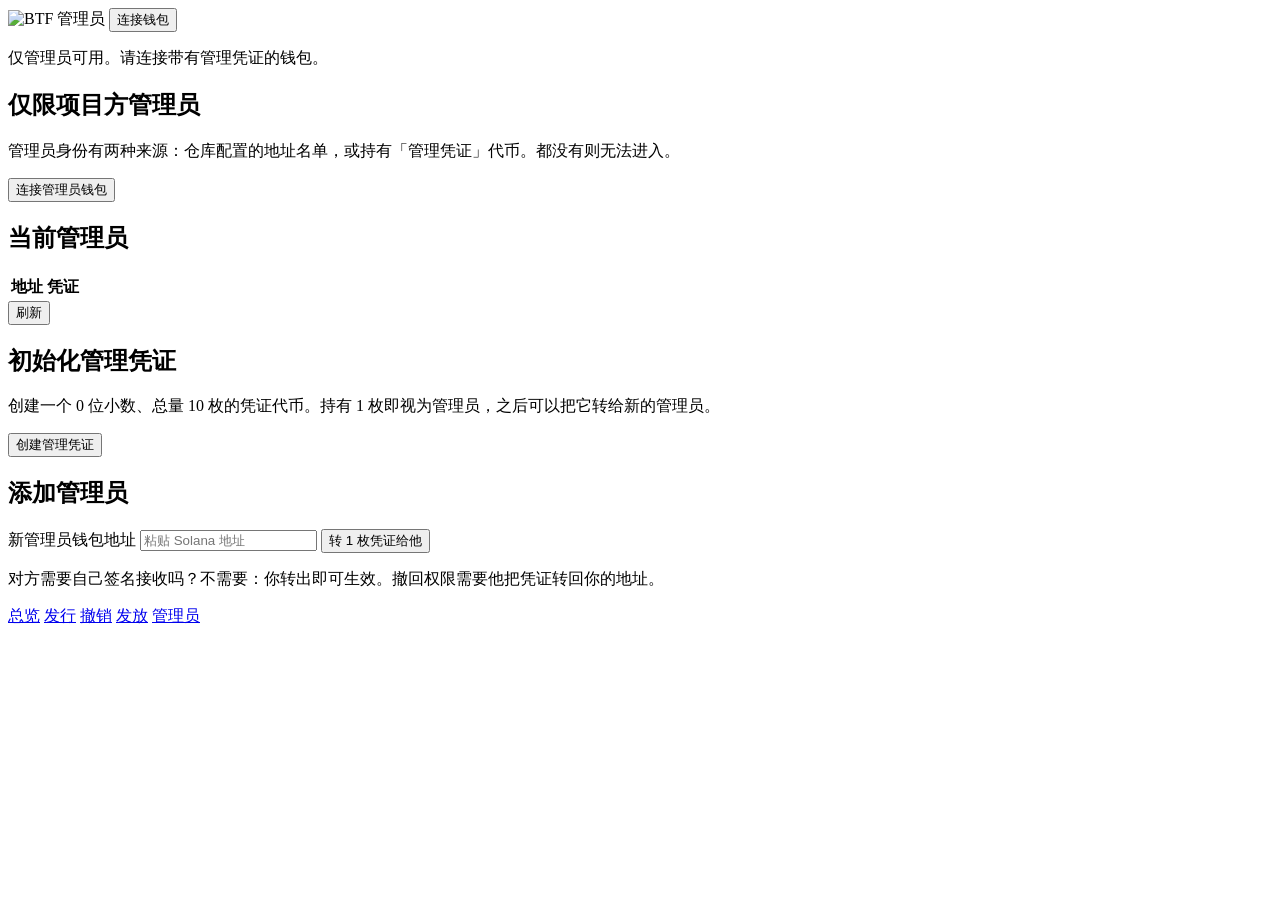
==== admins.html @ a420e246 "deploy admins.html" ====
<!doctype html>
<html lang="zh-CN">
  <head>
    <script>window.__AURA_CONFIG__={"network":"mainnet-beta","rpc":"https://solana-rpc.publicnode.com","token":{"name":"BUY THE FUTURE","symbol":"BTF","decimals":9,"supply":"1000000000","mint":"bWkp8s7e1AuYffULoa5arqzxgoymxK2SnhP79JPMUe8","projectWallet":"FW7zSDTrpYJhGuoy8nkABR77Kwzu2z8ovLdmR5WFthgs","description":"BTF — BUY THE FUTURE.\n\nBUY THE FUTURE. BUILD THE NEXT WORLD.\n\nBTF is more than a token. It represents a vision of a new digital future.\n\nWe believe the future is not something we wait for — it is something we build together.\n\nStarting with a community-driven digital asset, BTF aims to grow into a broader ecosystem through technology, innovation, and global participation.\n\nOur ambition is to build beyond a token: toward a connected digital economy, an independent network, and ultimately a new generation of blockchain infrastructure.\n\nOne Vision. One Community. One Future.\n\nBTF — BUY THE FUTURE.","logo":"assets/logo.png","logoUrl":"https://ot70-7.github.io/Btf/assets/logo.png","website":"https://ot70-7.github.io/Btf/","x":"","telegram":"https://t.me/buythefuture"},"staking":{"_comment":"programId is a placeholder. Replace it with the ID printed by `anchor keys sync` before any deploy.","programId":"2wfUZNSyWqsu7ZkyUeqSJWyZP62ohHWoN7tAHDA3Z6SN","minStake":"1","tiers":[{"key":"flex","label":"灵活质押","aprBps":300,"lockSecs":0,"capSecs":31536000},{"key":"d30","label":"30 天","aprBps":500,"lockSecs":2592000,"capSecs":2592000},{"key":"d90","label":"90 天","aprBps":800,"lockSecs":7776000,"capSecs":7776000},{"key":"d180","label":"180 天","aprBps":1200,"lockSecs":15552000,"capSecs":15552000},{"key":"d360","label":"360 天","aprBps":1500,"lockSecs":31104000,"capSecs":31104000}]},"distribution":[{"label":"初始流动性","pct":10,"wallet":""},{"label":"社区及生态","pct":10,"wallet":""},{"label":"质押奖励储备","pct":10,"wallet":""},{"label":"项目发展储备/长期质押","pct":50,"wallet":""},{"label":"社区激励","pct":20,"wallet":""}],"admin":"FW7zSDTrpYJhGuoy8nkABR77Kwzu2z8ovLdmR5WFthgs","admins":["FW7zSDTrpYJhGuoy8nkABR77Kwzu2z8ovLdmR5WFthgs"],"adminPassMint":"","adminSiteUrl":"https://ot70-7.github.io/Btf-admin/"};window.__AURA_BUILD__="ag2wua";</script>
    <meta charset="utf-8" />
    <meta name="viewport" content="width=device-width, initial-scale=1, viewport-fit=cover" />
    <meta name="theme-color" content="#0b0d12" />
    <title>BTF 管理员</title>
    <link rel="icon" type="image/png" href="./assets/favicon.png" />
    <link rel="stylesheet" href="./styles.css" />
  </head>
  <body>
    <header class="app">
      <span class="brand"><img src="./assets/logo.png" alt="BTF" width="22" height="22" /> 管理员</span>
      <span class="spacer"></span>
      <button class="btn btn--small" id="connect" type="button">连接钱包</button>
    </header>

    <main>
      <p class="status" id="status">仅管理员可用。请连接带有管理凭证的钱包。</p>

      <section class="card" id="gate">
        <h2>仅限项目方管理员</h2>
        <p class="small muted">
          管理员身份有两种来源：仓库配置的地址名单，或持有「管理凭证」代币。都没有则无法进入。
        </p>
        <button class="btn" id="gate-connect" type="button">连接管理员钱包</button>
        <p class="status" id="gate-status"></p>
      </section>

      <div id="admin-area" class="hide">
        <section class="card stack">
          <h2>当前管理员</h2>
          <dl class="kv" id="admin-summary"></dl>
          <div class="table-wrap">
            <table>
              <thead><tr><th>地址</th><th>凭证</th></tr></thead>
              <tbody id="admin-rows"></tbody>
            </table>
          </div>
          <button class="btn btn--ghost btn--small" id="refresh" type="button">刷新</button>
        </section>

        <section class="card stack hide" id="init-card">
          <h2>初始化管理凭证</h2>
          <p class="small muted">
            创建一个 0 位小数、总量 10 枚的凭证代币。持有 1 枚即视为管理员，之后可以把它转给新的管理员。
          </p>
          <button class="btn" id="init-pass" type="button">创建管理凭证</button>
        </section>

        <section class="card stack" id="add-card">
          <h2>添加管理员</h2>
          <label class="field">
            新管理员钱包地址
            <input id="new-admin" placeholder="粘贴 Solana 地址" />
          </label>
          <button class="btn" id="add-admin" type="button">转 1 枚凭证给他</button>
          <p class="small muted">
            对方需要自己签名接收吗？不需要：你转出即可生效。撤回权限需要他把凭证转回你的地址。
          </p>
        </section>
      </div>
    </main>

    <div id="toasts"></div>

    <nav class="bottom">
      <a href="./admin.html">总览</a>
      <a href="./issuance.html">发行</a>
      <a href="./revoke.html">撤销</a>
      <a href="./airdrop.html">发放</a>
      <a href="./admins.html" class="is-active">管理员</a>
    </nav>

    <script type="module" src="./admins.js?v=ag2wua"></script>
  </body>
</html>
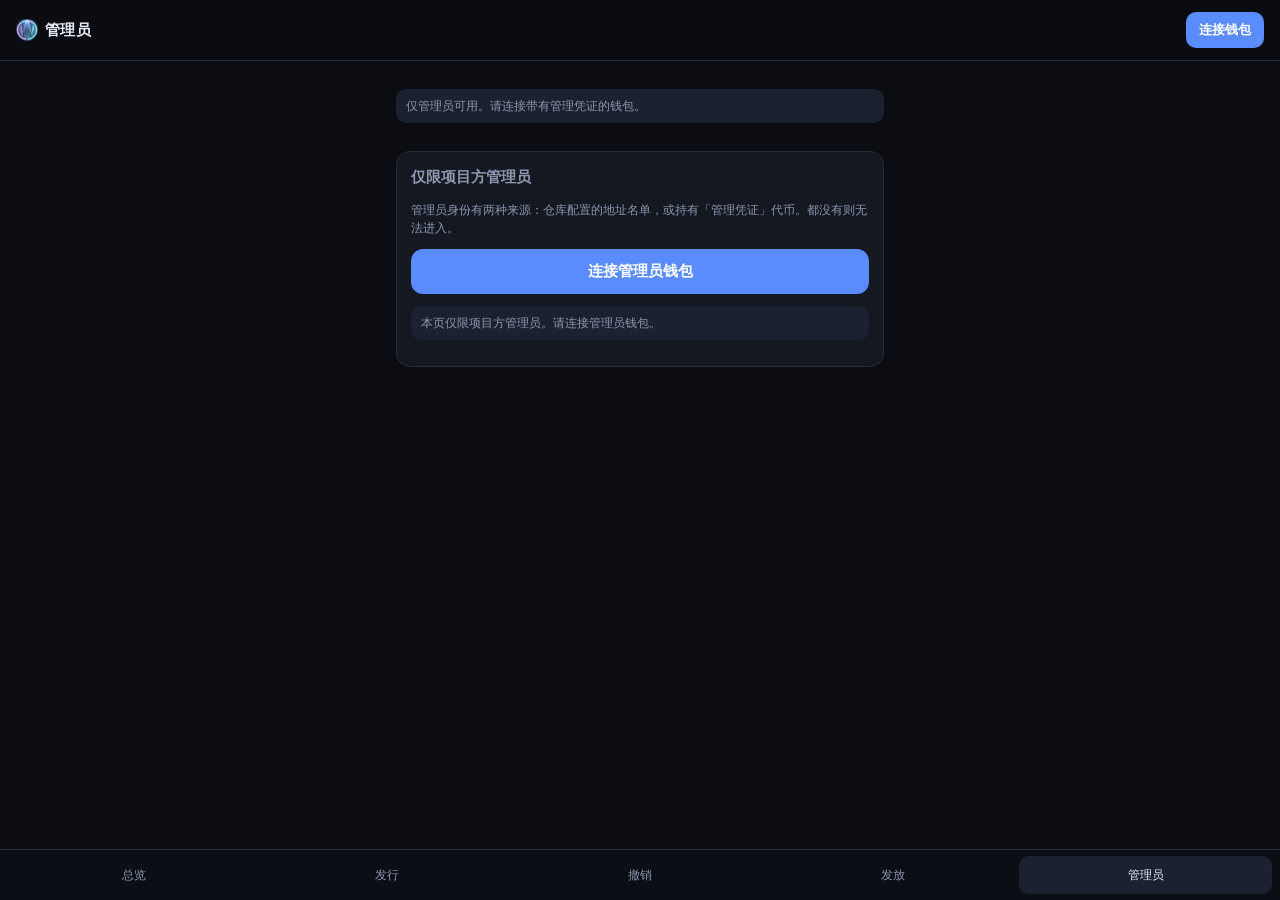
==== commit 48b4590d: "deploy admins.html" ====
--- a/admins.html
+++ b/admins.html
@@ -1,7 +1,7 @@
 <!doctype html>
 <html lang="zh-CN">
   <head>
-    <script>window.__AURA_CONFIG__={"network":"mainnet-beta","rpc":"https://solana-rpc.publicnode.com","token":{"name":"BUY THE FUTURE","symbol":"BTF","decimals":9,"supply":"1000000000","mint":"bWkp8s7e1AuYffULoa5arqzxgoymxK2SnhP79JPMUe8","projectWallet":"FW7zSDTrpYJhGuoy8nkABR77Kwzu2z8ovLdmR5WFthgs","description":"BTF — BUY THE FUTURE.\n\nBUY THE FUTURE. BUILD THE NEXT WORLD.\n\nBTF is more than a token. It represents a vision of a new digital future.\n\nWe believe the future is not something we wait for — it is something we build together.\n\nStarting with a community-driven digital asset, BTF aims to grow into a broader ecosystem through technology, innovation, and global participation.\n\nOur ambition is to build beyond a token: toward a connected digital economy, an independent network, and ultimately a new generation of blockchain infrastructure.\n\nOne Vision. One Community. One Future.\n\nBTF — BUY THE FUTURE.","logo":"assets/logo.png","logoUrl":"https://ot70-7.github.io/Btf/assets/logo.png","website":"https://ot70-7.github.io/Btf/","x":"","telegram":"https://t.me/buythefuture"},"staking":{"_comment":"programId is a placeholder. Replace it with the ID printed by `anchor keys sync` before any deploy.","programId":"2wfUZNSyWqsu7ZkyUeqSJWyZP62ohHWoN7tAHDA3Z6SN","minStake":"1","tiers":[{"key":"flex","label":"灵活质押","aprBps":300,"lockSecs":0,"capSecs":31536000},{"key":"d30","label":"30 天","aprBps":500,"lockSecs":2592000,"capSecs":2592000},{"key":"d90","label":"90 天","aprBps":800,"lockSecs":7776000,"capSecs":7776000},{"key":"d180","label":"180 天","aprBps":1200,"lockSecs":15552000,"capSecs":15552000},{"key":"d360","label":"360 天","aprBps":1500,"lockSecs":31104000,"capSecs":31104000}]},"distribution":[{"label":"初始流动性","pct":10,"wallet":""},{"label":"社区及生态","pct":10,"wallet":""},{"label":"质押奖励储备","pct":10,"wallet":""},{"label":"项目发展储备/长期质押","pct":50,"wallet":""},{"label":"社区激励","pct":20,"wallet":""}],"admin":"FW7zSDTrpYJhGuoy8nkABR77Kwzu2z8ovLdmR5WFthgs","admins":["FW7zSDTrpYJhGuoy8nkABR77Kwzu2z8ovLdmR5WFthgs"],"adminPassMint":"","adminSiteUrl":"https://ot70-7.github.io/Btf-admin/"};window.__AURA_BUILD__="ag2wua";</script>
+    <script>window.__AURA_CONFIG__={"network":"mainnet-beta","rpc":"https://solana-rpc.publicnode.com","token":{"name":"BUY THE FUTURE","symbol":"BTF","decimals":9,"supply":"1000000000","mint":"bWkp8s7e1AuYffULoa5arqzxgoymxK2SnhP79JPMUe8","projectWallet":"FW7zSDTrpYJhGuoy8nkABR77Kwzu2z8ovLdmR5WFthgs","description":"BTF — BUY THE FUTURE.\n\nBUY THE FUTURE. BUILD THE NEXT WORLD.\n\nBTF is more than a token. It represents a vision of a new digital future.\n\nWe believe the future is not something we wait for — it is something we build together.\n\nStarting with a community-driven digital asset, BTF aims to grow into a broader ecosystem through technology, innovation, and global participation.\n\nOur ambition is to build beyond a token: toward a connected digital economy, an independent network, and ultimately a new generation of blockchain infrastructure.\n\nOne Vision. One Community. One Future.\n\nBTF — BUY THE FUTURE.","logo":"assets/logo.png","logoUrl":"https://ot70-7.github.io/Btf/assets/logo.png","website":"https://ot70-7.github.io/Btf/","x":"","telegram":"https://t.me/buythefuture"},"staking":{"_comment":"programId is a placeholder. Replace it with the ID printed by `anchor keys sync` before any deploy.","programId":"2wfUZNSyWqsu7ZkyUeqSJWyZP62ohHWoN7tAHDA3Z6SN","minStake":"1","tiers":[{"key":"flex","label":"灵活质押","aprBps":300,"lockSecs":0,"capSecs":31536000},{"key":"d30","label":"30 天","aprBps":500,"lockSecs":2592000,"capSecs":2592000},{"key":"d90","label":"90 天","aprBps":800,"lockSecs":7776000,"capSecs":7776000},{"key":"d180","label":"180 天","aprBps":1200,"lockSecs":15552000,"capSecs":15552000},{"key":"d360","label":"360 天","aprBps":1500,"lockSecs":31104000,"capSecs":31104000}]},"distribution":[{"label":"初始流动性","pct":10,"wallet":""},{"label":"社区及生态","pct":10,"wallet":""},{"label":"质押奖励储备","pct":10,"wallet":""},{"label":"项目发展储备/长期质押","pct":50,"wallet":""},{"label":"社区激励","pct":20,"wallet":""}],"admin":"FW7zSDTrpYJhGuoy8nkABR77Kwzu2z8ovLdmR5WFthgs","admins":["FW7zSDTrpYJhGuoy8nkABR77Kwzu2z8ovLdmR5WFthgs"],"adminPassMint":"","adminSiteUrl":"https://ot70-7.github.io/Btf-admin/"};window.__AURA_BUILD__="ag9m30";</script>
     <meta charset="utf-8" />
     <meta name="viewport" content="width=device-width, initial-scale=1, viewport-fit=cover" />
     <meta name="theme-color" content="#0b0d12" />
@@ -73,6 +73,6 @@
       <a href="./admins.html" class="is-active">管理员</a>
     </nav>
 
-    <script type="module" src="./admins.js?v=ag2wua"></script>
+    <script type="module" src="./admins.js?v=ag9m30"></script>
   </body>
 </html>
--- a/styles.css
+++ b/styles.css
@@ -0,0 +1,512 @@
+:root {
+  color-scheme: dark;
+  --bg: #0b0d12;
+  --surface: #141821;
+  --surface-2: #1b2130;
+  --line: #262d3d;
+  --text: #e8ecf5;
+  --muted: #8c96ad;
+  --accent: #5b8cff;
+  --accent-2: #38d39f;
+  --danger: #ff5d6c;
+  --warn: #ffb347;
+  --radius: 14px;
+}
+
+* {
+  box-sizing: border-box;
+}
+
+html,
+body {
+  margin: 0;
+  padding: 0;
+  background: var(--bg);
+  color: var(--text);
+  font-family: -apple-system, BlinkMacSystemFont, "Segoe UI", "Noto Sans SC", sans-serif;
+  font-size: 15px;
+  line-height: 1.5;
+  -webkit-text-size-adjust: 100%;
+}
+
+body {
+  padding-bottom: 92px;
+}
+
+a {
+  color: var(--accent);
+  text-decoration: none;
+}
+
+header.app {
+  position: sticky;
+  top: 0;
+  z-index: 10;
+  display: flex;
+  align-items: center;
+  gap: 8px;
+  padding: 12px 16px;
+  background: rgba(11, 13, 18, 0.92);
+  backdrop-filter: blur(8px);
+  border-bottom: 1px solid var(--line);
+}
+
+.brand {
+  font-weight: 700;
+  letter-spacing: 0.02em;
+  display: inline-flex;
+  align-items: center;
+  gap: 7px;
+}
+
+.brand img {
+  border-radius: 7px;
+  display: block;
+}
+
+.badge {
+  font-size: 11px;
+  padding: 2px 7px;
+  border-radius: 999px;
+  border: 1px solid var(--line);
+  color: var(--muted);
+}
+
+.badge--warn {
+  color: var(--warn);
+  border-color: rgba(255, 179, 71, 0.4);
+}
+
+.spacer {
+  flex: 1;
+}
+
+main {
+  max-width: 520px;
+  margin: 0 auto;
+  padding: 16px 16px 32px;
+  display: grid;
+  gap: 16px;
+}
+
+.card {
+  background: var(--surface);
+  border: 1px solid var(--line);
+  border-radius: var(--radius);
+  padding: 14px;
+}
+
+.card > h2 {
+  margin: 0 0 10px;
+  font-size: 15px;
+  color: var(--muted);
+  font-weight: 600;
+}
+
+.grid-2 {
+  display: grid;
+  grid-template-columns: 1fr 1fr;
+  gap: 10px;
+}
+
+.stat {
+  background: var(--surface-2);
+  border-radius: 12px;
+  padding: 10px 12px;
+  display: grid;
+  gap: 2px;
+}
+
+.stat__label {
+  font-size: 12px;
+  color: var(--muted);
+}
+
+.stat__value {
+  font-size: 17px;
+  font-variant-numeric: tabular-nums;
+}
+
+.stat__hint {
+  font-size: 11px;
+  color: var(--muted);
+}
+
+.btn {
+  appearance: none;
+  border: 1px solid transparent;
+  background: var(--accent);
+  color: #fff;
+  border-radius: 12px;
+  padding: 12px 16px;
+  font-size: 15px;
+  font-weight: 600;
+  width: 100%;
+  cursor: pointer;
+}
+
+.btn:disabled {
+  opacity: 0.5;
+  cursor: not-allowed;
+}
+
+.btn--ghost {
+  background: transparent;
+  border-color: var(--line);
+  color: var(--text);
+}
+
+.btn--danger {
+  background: var(--danger);
+}
+
+.btn--small {
+  width: auto;
+  padding: 8px 12px;
+  font-size: 13px;
+  border-radius: 10px;
+}
+
+input,
+select {
+  width: 100%;
+  background: var(--surface-2);
+  border: 1px solid var(--line);
+  border-radius: 10px;
+  padding: 11px 12px;
+  color: var(--text);
+  font-size: 15px;
+  font-variant-numeric: tabular-nums;
+}
+
+label.field {
+  display: grid;
+  gap: 6px;
+  font-size: 12px;
+  color: var(--muted);
+}
+
+.tiers {
+  display: grid;
+  gap: 8px;
+}
+
+.tier {
+  display: flex;
+  align-items: center;
+  gap: 10px;
+  padding: 10px 12px;
+  border: 1px solid var(--line);
+  border-radius: 12px;
+  background: var(--surface-2);
+  cursor: pointer;
+}
+
+.tier.is-active {
+  border-color: var(--accent);
+  background: rgba(91, 140, 255, 0.12);
+}
+
+.tier__main {
+  display: grid;
+  gap: 2px;
+  flex: 1;
+}
+
+.tier__apr {
+  font-weight: 700;
+  font-size: 17px;
+}
+
+.tier__meta {
+  font-size: 12px;
+  color: var(--muted);
+}
+
+.positions {
+  display: grid;
+  gap: 10px;
+}
+
+.position {
+  border: 1px solid var(--line);
+  border-radius: 12px;
+  padding: 12px;
+  background: var(--surface-2);
+  display: grid;
+  gap: 8px;
+}
+
+.position__head {
+  display: flex;
+  justify-content: space-between;
+  align-items: baseline;
+  gap: 8px;
+}
+
+.position__amount {
+  font-size: 17px;
+  font-weight: 700;
+  font-variant-numeric: tabular-nums;
+}
+
+.position__meta {
+  font-size: 12px;
+  color: var(--muted);
+  display: grid;
+  gap: 2px;
+}
+
+.position__actions {
+  display: flex;
+  gap: 8px;
+}
+
+.kv {
+  margin: 0;
+  display: grid;
+  gap: 6px;
+}
+
+.kv__row {
+  display: flex;
+  justify-content: space-between;
+  gap: 12px;
+  font-size: 13px;
+}
+
+.kv__row dt {
+  color: var(--muted);
+}
+
+.kv__row dd {
+  margin: 0;
+  text-align: right;
+  word-break: break-all;
+  font-variant-numeric: tabular-nums;
+}
+
+.kv__row--stack {
+  flex-direction: column;
+  align-items: flex-start;
+  gap: 2px;
+}
+
+.kv__row--stack dd {
+  text-align: left;
+  word-break: normal;
+  overflow-wrap: anywhere;
+}
+
+.modal {
+  position: fixed;
+  inset: 0;
+  background: rgba(4, 6, 10, 0.72);
+  display: flex;
+  align-items: flex-end;
+  justify-content: center;
+  z-index: 50;
+  padding: 0;
+}
+
+.modal__card {
+  background: var(--surface);
+  border-top-left-radius: 18px;
+  border-top-right-radius: 18px;
+  border: 1px solid var(--line);
+  padding: 18px 16px 22px;
+  width: 100%;
+  max-width: 520px;
+  max-height: 88vh;
+  overflow-y: auto;
+  display: grid;
+  gap: 12px;
+}
+
+.modal__title {
+  margin: 0;
+  font-size: 17px;
+}
+
+.modal__subtitle {
+  margin: 0;
+  font-size: 13px;
+  color: var(--muted);
+}
+
+.modal__actions {
+  display: flex;
+  gap: 10px;
+  margin-top: 4px;
+}
+
+.risk {
+  background: rgba(255, 179, 71, 0.08);
+  border: 1px solid rgba(255, 179, 71, 0.3);
+  border-radius: 12px;
+  padding: 10px 12px;
+  font-size: 12px;
+}
+
+.risk h3 {
+  margin: 0 0 6px;
+  font-size: 12px;
+  color: var(--warn);
+}
+
+.risk ul {
+  margin: 0;
+  padding-left: 18px;
+  color: var(--muted);
+}
+
+.status {
+  font-size: 12px;
+  border-radius: 10px;
+  padding: 8px 10px;
+  background: var(--surface-2);
+  color: var(--muted);
+}
+
+.status--error {
+  color: var(--danger);
+  background: rgba(255, 93, 108, 0.1);
+}
+
+.status--ok {
+  color: var(--accent-2);
+  background: rgba(56, 211, 159, 0.1);
+}
+
+#toasts {
+  position: fixed;
+  left: 0;
+  right: 0;
+  bottom: 96px;
+  display: grid;
+  gap: 8px;
+  justify-items: center;
+  z-index: 60;
+  padding: 0 16px;
+  pointer-events: none;
+}
+
+.toast {
+  background: var(--surface-2);
+  border: 1px solid var(--line);
+  border-radius: 12px;
+  padding: 10px 14px;
+  font-size: 13px;
+  max-width: 460px;
+  box-shadow: 0 8px 24px rgba(0, 0, 0, 0.35);
+}
+
+.toast--error {
+  border-color: rgba(255, 93, 108, 0.5);
+  color: #ffd7db;
+}
+
+.toast--ok {
+  border-color: rgba(56, 211, 159, 0.4);
+}
+
+nav.bottom {
+  position: fixed;
+  bottom: 0;
+  left: 0;
+  right: 0;
+  display: flex;
+  background: rgba(12, 15, 21, 0.96);
+  border-top: 1px solid var(--line);
+  padding: 6px 8px calc(6px + env(safe-area-inset-bottom));
+  z-index: 40;
+}
+
+nav.bottom a {
+  flex: 1;
+  text-align: center;
+  padding: 10px 4px;
+  border-radius: 10px;
+  font-size: 12px;
+  color: var(--muted);
+}
+
+nav.bottom a.is-active {
+  color: var(--text);
+  background: var(--surface-2);
+}
+
+table {
+  width: 100%;
+  border-collapse: collapse;
+  font-size: 12px;
+}
+
+th,
+td {
+  text-align: left;
+  padding: 7px 6px;
+  border-bottom: 1px solid var(--line);
+  white-space: nowrap;
+}
+
+th {
+  color: var(--muted);
+  font-weight: 500;
+}
+
+.table-wrap {
+  overflow-x: auto;
+  -webkit-overflow-scrolling: touch;
+}
+
+.muted {
+  color: var(--muted);
+}
+
+.about p {
+  margin: 0 0 8px;
+  line-height: 1.65;
+}
+
+.about p:last-child {
+  margin-bottom: 0;
+}
+
+.mono {
+  font-family: ui-monospace, SFMono-Regular, Menlo, monospace;
+  font-size: 12px;
+  word-break: break-all;
+}
+
+.small {
+  font-size: 12px;
+}
+
+.right {
+  text-align: right;
+}
+
+.row {
+  display: flex;
+  gap: 8px;
+  align-items: center;
+}
+
+.stack {
+  display: grid;
+  gap: 10px;
+}
+
+.hide {
+  display: none !important;
+}
+
+@media (min-width: 640px) {
+  .modal {
+    align-items: center;
+  }
+  .modal__card {
+    border-radius: 18px;
+  }
+}
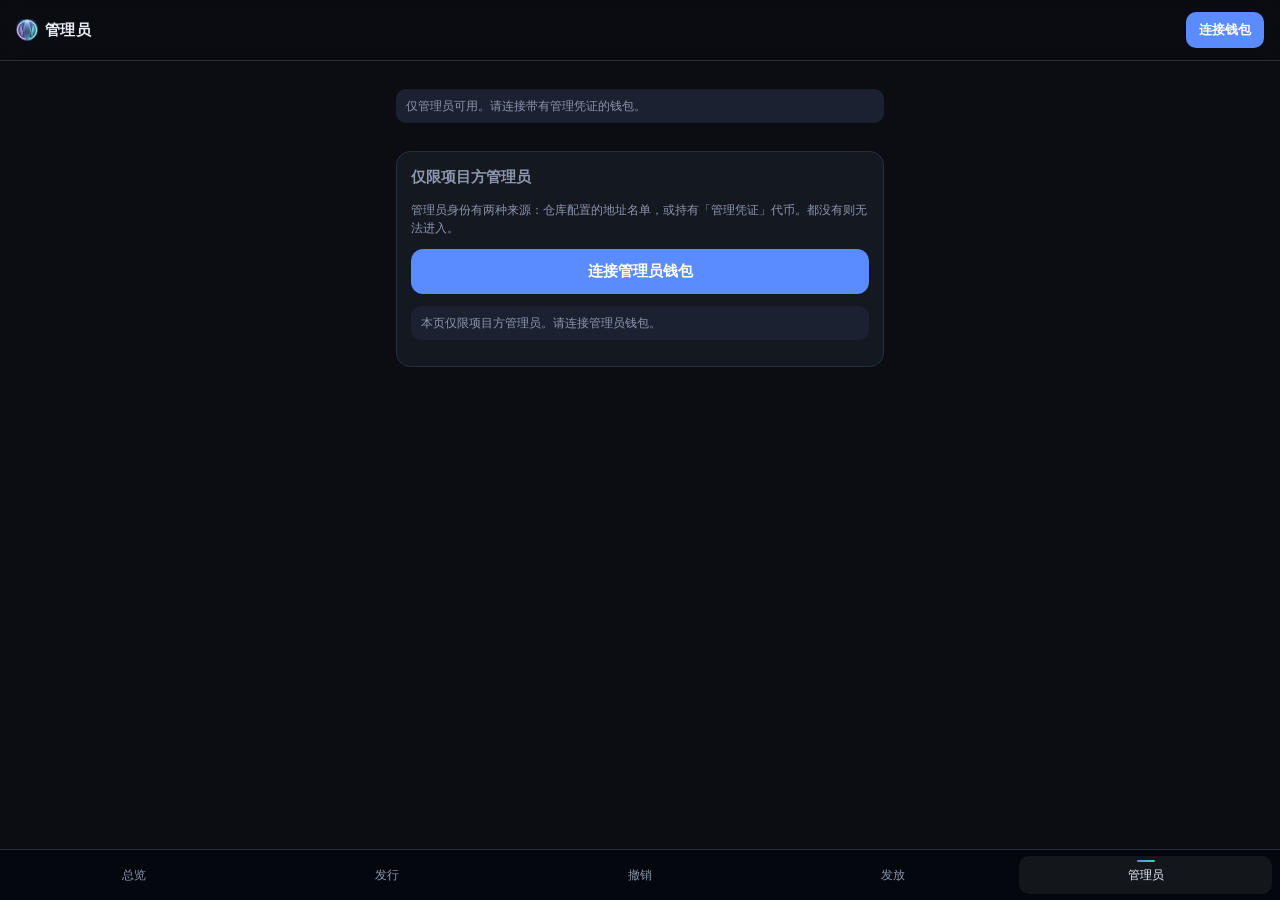
==== commit e1d3fd0b: "deploy admins.html" ====
--- a/admins.html
+++ b/admins.html
@@ -1,7 +1,7 @@
 <!doctype html>
 <html lang="zh-CN">
   <head>
-    <script>window.__AURA_CONFIG__={"network":"mainnet-beta","rpc":"https://solana-rpc.publicnode.com","token":{"name":"BUY THE FUTURE","symbol":"BTF","decimals":9,"supply":"1000000000","mint":"bWkp8s7e1AuYffULoa5arqzxgoymxK2SnhP79JPMUe8","projectWallet":"FW7zSDTrpYJhGuoy8nkABR77Kwzu2z8ovLdmR5WFthgs","description":"BTF — BUY THE FUTURE.\n\nBUY THE FUTURE. BUILD THE NEXT WORLD.\n\nBTF is more than a token. It represents a vision of a new digital future.\n\nWe believe the future is not something we wait for — it is something we build together.\n\nStarting with a community-driven digital asset, BTF aims to grow into a broader ecosystem through technology, innovation, and global participation.\n\nOur ambition is to build beyond a token: toward a connected digital economy, an independent network, and ultimately a new generation of blockchain infrastructure.\n\nOne Vision. One Community. One Future.\n\nBTF — BUY THE FUTURE.","logo":"assets/logo.png","logoUrl":"https://ot70-7.github.io/Btf/assets/logo.png","website":"https://ot70-7.github.io/Btf/","x":"","telegram":"https://t.me/buythefuture"},"staking":{"_comment":"programId is a placeholder. Replace it with the ID printed by `anchor keys sync` before any deploy.","programId":"2wfUZNSyWqsu7ZkyUeqSJWyZP62ohHWoN7tAHDA3Z6SN","minStake":"1","tiers":[{"key":"flex","label":"灵活质押","aprBps":300,"lockSecs":0,"capSecs":31536000},{"key":"d30","label":"30 天","aprBps":500,"lockSecs":2592000,"capSecs":2592000},{"key":"d90","label":"90 天","aprBps":800,"lockSecs":7776000,"capSecs":7776000},{"key":"d180","label":"180 天","aprBps":1200,"lockSecs":15552000,"capSecs":15552000},{"key":"d360","label":"360 天","aprBps":1500,"lockSecs":31104000,"capSecs":31104000}]},"distribution":[{"label":"初始流动性","pct":10,"wallet":""},{"label":"社区及生态","pct":10,"wallet":""},{"label":"质押奖励储备","pct":10,"wallet":""},{"label":"项目发展储备/长期质押","pct":50,"wallet":""},{"label":"社区激励","pct":20,"wallet":""}],"admin":"FW7zSDTrpYJhGuoy8nkABR77Kwzu2z8ovLdmR5WFthgs","admins":["FW7zSDTrpYJhGuoy8nkABR77Kwzu2z8ovLdmR5WFthgs"],"adminPassMint":"","adminSiteUrl":"https://ot70-7.github.io/Btf-admin/"};window.__AURA_BUILD__="ag9m30";</script>
+    <script>window.__AURA_CONFIG__={"network":"mainnet-beta","rpc":"https://solana-rpc.publicnode.com","rpcFallbacks":["https://public.rpc.solanavibestation.com"],"token":{"name":"BUY THE FUTURE","symbol":"BTF","decimals":9,"supply":"1000000000","mint":"bWkp8s7e1AuYffULoa5arqzxgoymxK2SnhP79JPMUe8","projectWallet":"FW7zSDTrpYJhGuoy8nkABR77Kwzu2z8ovLdmR5WFthgs","description":"BTF — BUY THE FUTURE.\n\nBUY THE FUTURE. BUILD THE NEXT WORLD.\n\nBTF is more than a token. It represents a vision of a new digital future.\n\nWe believe the future is not something we wait for — it is something we build together.\n\nStarting with a community-driven digital asset, BTF aims to grow into a broader ecosystem through technology, innovation, and global participation.\n\nOur ambition is to build beyond a token: toward a connected digital economy, an independent network, and ultimately a new generation of blockchain infrastructure.\n\nOne Vision. One Community. One Future.\n\nBTF — BUY THE FUTURE.","logo":"assets/logo.png","logoUrl":"https://buythefuture.site/assets/logo.png","metadataUri":"https://buythefuture.site/metadata.json","website":"https://buythefuture.site/","x":"https://x.com/COINBTF","telegram":"https://t.me/buythefuture"},"staking":{"_comment":"programId is a placeholder. Replace it with the ID printed by `anchor keys sync` before any deploy.","programId":"2wfUZNSyWqsu7ZkyUeqSJWyZP62ohHWoN7tAHDA3Z6SN","minStake":"1","tiers":[{"key":"flex","label":"灵活质押","aprBps":300,"lockSecs":0,"capSecs":31536000},{"key":"d30","label":"30 天","aprBps":500,"lockSecs":2592000,"capSecs":2592000},{"key":"d90","label":"90 天","aprBps":800,"lockSecs":7776000,"capSecs":7776000},{"key":"d180","label":"180 天","aprBps":1200,"lockSecs":15552000,"capSecs":15552000},{"key":"d360","label":"360 天","aprBps":1500,"lockSecs":31104000,"capSecs":31104000}]},"distribution":[{"label":"初始流动性","pct":10,"wallet":""},{"label":"社区及生态","pct":10,"wallet":""},{"label":"质押奖励储备","pct":10,"wallet":""},{"label":"项目发展储备/长期质押","pct":50,"wallet":""},{"label":"社区激励","pct":20,"wallet":""}],"admin":"FW7zSDTrpYJhGuoy8nkABR77Kwzu2z8ovLdmR5WFthgs","admins":["FW7zSDTrpYJhGuoy8nkABR77Kwzu2z8ovLdmR5WFthgs"],"adminPassMint":"","adminSiteUrl":"https://ot70-7.github.io/Btf-admin/","customDomain":"buythefuture.site","adminCustomDomain":""};window.__AURA_BUILD__="bpm2pq";</script>
     <meta charset="utf-8" />
     <meta name="viewport" content="width=device-width, initial-scale=1, viewport-fit=cover" />
     <meta name="theme-color" content="#0b0d12" />
@@ -73,6 +73,6 @@
       <a href="./admins.html" class="is-active">管理员</a>
     </nav>
 
-    <script type="module" src="./admins.js?v=ag9m30"></script>
+    <script type="module" src="./admins.js?v=bpm2pq"></script>
   </body>
 </html>
--- a/styles.css
+++ b/styles.css
@@ -509,4 +509,774 @@
   .modal__card {
     border-radius: 18px;
   }
+}
+
+/* Public landing page */
+
+html {
+  scroll-behavior: smooth;
+}
+
+::selection {
+  background: rgba(91, 140, 255, 0.35);
+  color: #fff;
+}
+
+body.landing {
+  background: #05070d;
+  padding-bottom: 0;
+}
+
+#top,
+#stake,
+#vision {
+  scroll-margin-top: 82px;
+}
+
+.site-header {
+  gap: 10px;
+  padding: 10px max(14px, calc((100vw - 1120px) / 2));
+  border-bottom: 1px solid rgba(255, 255, 255, 0.06);
+}
+
+body.landing .site-header {
+  position: fixed;
+  top: 0;
+  left: 0;
+  right: 0;
+  z-index: 30;
+  background: rgba(5, 8, 15, 0.72);
+  backdrop-filter: blur(18px);
+  -webkit-backdrop-filter: blur(18px);
+}
+
+.site-header .brand {
+  color: #eef5ff;
+  text-decoration: none;
+}
+
+.site-header .brand img {
+  border-radius: 7px;
+  box-shadow: 0 0 0 1px rgba(255, 255, 255, 0.08);
+}
+
+.brand__name {
+  font-size: 12px;
+  font-weight: 700;
+  letter-spacing: 0.16em;
+  text-transform: uppercase;
+  white-space: nowrap;
+}
+
+.header-nav {
+  display: none;
+  align-items: center;
+  gap: 20px;
+  margin-left: 18px;
+  font-size: 12px;
+  letter-spacing: 0.04em;
+}
+
+.header-nav a {
+  color: #94a4be;
+  transition: color 0.2s ease;
+}
+
+.header-nav a:hover {
+  color: #fff;
+}
+
+.lang-switch {
+  display: inline-flex;
+  align-items: center;
+  gap: 2px;
+  padding: 2px;
+  border: 1px solid rgba(255, 255, 255, 0.12);
+  border-radius: 999px;
+  background: rgba(255, 255, 255, 0.04);
+  flex: none;
+}
+
+.lang-switch button {
+  appearance: none;
+  border: 0;
+  background: transparent;
+  color: #8c9ab5;
+  font-size: 11px;
+  font-weight: 600;
+  line-height: 1;
+  padding: 6px 8px;
+  border-radius: 999px;
+  cursor: pointer;
+  transition: background 0.2s ease, color 0.2s ease;
+}
+
+.lang-switch button.is-active {
+  color: #eaf3ff;
+  background: rgba(120, 180, 255, 0.18);
+  box-shadow: inset 0 0 0 1px rgba(140, 200, 255, 0.18);
+}
+
+.btn--connect {
+  white-space: nowrap;
+  background: linear-gradient(135deg, #5b8cff, #3a6ff0);
+  box-shadow: 0 8px 24px rgba(58, 111, 240, 0.28);
+}
+
+.hero {
+  position: relative;
+  display: flex;
+  align-items: center;
+  min-height: 100svh;
+  padding: 124px 20px 76px;
+  overflow: hidden;
+  background: #05070d url("./assets/hero.jpg") center / cover no-repeat;
+  isolation: isolate;
+}
+
+.hero::before {
+  content: "";
+  position: absolute;
+  inset: 0;
+  z-index: -1;
+  background: linear-gradient(
+    180deg,
+    rgba(5, 7, 13, 0.74) 0%,
+    rgba(5, 7, 13, 0.34) 42%,
+    rgba(5, 7, 13, 0.9) 100%
+  );
+}
+
+.hero::after {
+  content: "";
+  position: absolute;
+  inset: 0;
+  z-index: -1;
+  background:
+    radial-gradient(ellipse at 50% 112%, rgba(56, 211, 159, 0.18), transparent 56%),
+    radial-gradient(ellipse at 82% 18%, rgba(91, 140, 255, 0.14), transparent 46%);
+}
+
+.hero__inner {
+  position: relative;
+  width: 100%;
+  max-width: 1120px;
+  margin: 0 auto;
+  display: grid;
+  justify-items: start;
+  gap: 18px;
+}
+
+.hero__mark img {
+  display: block;
+  width: clamp(74px, 11vw, 104px);
+  height: auto;
+  border-radius: 26px;
+  border: 1px solid rgba(150, 205, 255, 0.26);
+  box-shadow:
+    0 0 0 1px rgba(255, 255, 255, 0.06),
+    0 24px 80px rgba(40, 120, 255, 0.35);
+}
+
+.eyebrow {
+  margin: 0;
+  font-size: 11px;
+  font-weight: 600;
+  letter-spacing: 0.3em;
+  text-transform: uppercase;
+  color: #7fd8ff;
+}
+
+.hero__title {
+  margin: 0;
+  max-width: 980px;
+  font-size: clamp(44px, 8.4vw, 92px);
+  line-height: 0.94;
+  letter-spacing: -0.045em;
+  font-weight: 800;
+  text-transform: uppercase;
+  text-wrap: balance;
+}
+
+.hero__title span {
+  display: block;
+}
+
+.hero__title-accent {
+  color: #bcd8ff;
+  background: linear-gradient(100deg, #ffffff 0%, #a9d8ff 42%, #5b8cff 100%);
+  -webkit-background-clip: text;
+  background-clip: text;
+}
+
+@supports (-webkit-background-clip: text) {
+  .hero__title-accent {
+    color: transparent;
+  }
+}
+
+.hero__lead {
+  margin: 4px 0 0;
+  max-width: 660px;
+  font-size: clamp(15px, 1.7vw, 18px);
+  line-height: 1.7;
+  color: #b8c6dd;
+}
+
+.hero__actions {
+  display: flex;
+  flex-wrap: wrap;
+  gap: 12px;
+  margin-top: 4px;
+}
+
+.hero__actions .btn {
+  width: auto;
+  border-radius: 999px;
+  padding: 13px 22px;
+}
+
+.btn--primary {
+  background: linear-gradient(135deg, #6a9bff 0%, #3a6ff0 55%, #2f5ed8 100%);
+  box-shadow: 0 14px 40px rgba(58, 111, 240, 0.38);
+}
+
+.btn--glass {
+  background: rgba(255, 255, 255, 0.05);
+  border-color: rgba(255, 255, 255, 0.16);
+  color: #e9f1ff;
+  backdrop-filter: blur(12px);
+  -webkit-backdrop-filter: blur(12px);
+}
+
+.hero__stats {
+  display: grid;
+  grid-template-columns: repeat(3, minmax(0, 1fr));
+  gap: 1px;
+  width: 100%;
+  max-width: 760px;
+  margin-top: 14px;
+  border: 1px solid rgba(255, 255, 255, 0.08);
+  border-radius: 18px;
+  overflow: hidden;
+  background: rgba(255, 255, 255, 0.08);
+  backdrop-filter: blur(16px);
+  -webkit-backdrop-filter: blur(16px);
+}
+
+.hero-stat {
+  display: grid;
+  gap: 4px;
+  padding: 14px 16px;
+  background: rgba(8, 12, 22, 0.56);
+}
+
+.hero-stat strong {
+  font-size: clamp(16px, 2.2vw, 26px);
+  font-weight: 700;
+  letter-spacing: -0.02em;
+  font-variant-numeric: tabular-nums;
+  color: #f2f7ff;
+}
+
+.hero-stat span {
+  font-size: 10px;
+  letter-spacing: 0.14em;
+  text-transform: uppercase;
+  color: #8c9ab3;
+}
+
+.hero__scroll {
+  display: inline-flex;
+  align-items: center;
+  gap: 10px;
+  margin-top: 8px;
+  font-size: 10px;
+  letter-spacing: 0.18em;
+  text-transform: uppercase;
+  color: #7f8da6;
+}
+
+.hero__scroll-line {
+  width: 48px;
+  height: 1px;
+  background: linear-gradient(90deg, #7fd8ff, transparent);
+  transform-origin: left;
+  animation: scrollPulse 2.4s ease-in-out infinite;
+}
+
+.app-main {
+  position: relative;
+  max-width: 720px;
+  padding: 76px 16px 44px;
+  gap: 18px;
+}
+
+.app-main::before {
+  content: "";
+  position: absolute;
+  top: 32px;
+  left: 50%;
+  transform: translateX(-50%);
+  width: min(680px, 86vw);
+  height: 1px;
+  background: linear-gradient(90deg, transparent, rgba(120, 180, 255, 0.35), transparent);
+}
+
+.section-head {
+  display: grid;
+  gap: 8px;
+  margin-bottom: 6px;
+}
+
+.section-head__meta {
+  display: flex;
+  align-items: center;
+  gap: 10px;
+}
+
+.section-head__meta .badge {
+  font-size: 10px;
+  letter-spacing: 0.06em;
+}
+
+.section-head h2 {
+  margin: 0;
+  font-size: clamp(30px, 5vw, 44px);
+  line-height: 1.1;
+  letter-spacing: -0.03em;
+  color: #fff;
+  text-wrap: balance;
+}
+
+.section-lead {
+  margin: 0;
+  max-width: 580px;
+  color: #9aa8bf;
+  line-height: 1.7;
+}
+
+.app-main .card {
+  padding: 18px;
+  border-radius: 18px;
+  border-color: rgba(255, 255, 255, 0.07);
+  background: linear-gradient(180deg, rgba(20, 26, 38, 0.92), rgba(11, 15, 25, 0.92));
+  box-shadow: 0 20px 60px rgba(0, 0, 0, 0.24);
+  backdrop-filter: blur(12px);
+  -webkit-backdrop-filter: blur(12px);
+}
+
+.app-main .card > h2 {
+  margin-bottom: 14px;
+  font-size: 11px;
+  letter-spacing: 0.2em;
+  text-transform: uppercase;
+  color: #8ea0bd;
+}
+
+.app-main .status {
+  margin: 12px 0 0;
+  line-height: 1.6;
+}
+
+.app-main .tier {
+  border-radius: 14px;
+  transition: border-color 0.2s ease, background 0.2s ease, transform 0.2s ease;
+}
+
+.app-main .tier:hover {
+  border-color: rgba(120, 180, 255, 0.35);
+  transform: translateY(-1px);
+}
+
+.app-main .tier.is-active {
+  border-color: rgba(120, 180, 255, 0.6);
+  background: linear-gradient(135deg, rgba(91, 140, 255, 0.16), rgba(56, 211, 159, 0.08));
+}
+
+.stack--tight {
+  margin-top: 12px;
+}
+
+.rules-list {
+  margin: 0;
+  padding: 0;
+  list-style: none;
+  display: grid;
+  gap: 10px;
+}
+
+.rules-list li {
+  position: relative;
+  padding-left: 18px;
+  font-size: 12px;
+  line-height: 1.65;
+  color: var(--muted);
+}
+
+.rules-list li::before {
+  content: "";
+  position: absolute;
+  left: 0;
+  top: 0.58em;
+  width: 5px;
+  height: 5px;
+  border-radius: 50%;
+  background: linear-gradient(135deg, #5b8cff, #38d39f);
+}
+
+.vision {
+  position: relative;
+  padding: 96px 20px 80px;
+  overflow: hidden;
+  border-top: 1px solid rgba(255, 255, 255, 0.07);
+  background: #05070d url("./assets/hero.jpg") center 62% / cover no-repeat;
+  isolation: isolate;
+}
+
+.vision::before {
+  content: "";
+  position: absolute;
+  inset: 0;
+  z-index: -1;
+  background: linear-gradient(
+    180deg,
+    rgba(4, 6, 12, 0.96) 0%,
+    rgba(4, 6, 12, 0.78) 48%,
+    rgba(4, 6, 12, 0.97) 100%
+  );
+}
+
+.vision__inner {
+  position: relative;
+  max-width: 1120px;
+  margin: 0 auto;
+  display: grid;
+  gap: 30px;
+}
+
+.vision__head {
+  display: grid;
+  gap: 12px;
+  max-width: 780px;
+}
+
+.vision__mark img {
+  display: block;
+  width: 76px;
+  height: auto;
+  border-radius: 20px;
+  border: 1px solid rgba(150, 205, 255, 0.24);
+  box-shadow: 0 18px 60px rgba(40, 120, 255, 0.3);
+}
+
+.vision h2 {
+  margin: 0;
+  font-size: clamp(34px, 6vw, 64px);
+  line-height: 1.02;
+  letter-spacing: -0.04em;
+  color: #fff;
+  text-wrap: balance;
+}
+
+.vision__lead {
+  margin: 0;
+  max-width: 700px;
+  font-size: clamp(16px, 2vw, 20px);
+  line-height: 1.65;
+  color: #c2cee2;
+}
+
+.vision__copy {
+  display: grid;
+  grid-template-columns: 1fr;
+  gap: 16px 40px;
+  max-width: 1000px;
+  color: #9fadc4;
+  line-height: 1.75;
+}
+
+.vision__copy p {
+  margin: 0;
+}
+
+.vision__tagline {
+  grid-column: 1 / -1;
+  margin-top: 4px;
+  padding-top: 20px;
+  border-top: 1px solid rgba(255, 255, 255, 0.12);
+  font-size: clamp(18px, 2.4vw, 26px);
+  font-weight: 700;
+  letter-spacing: -0.01em;
+  color: #eaf3ff;
+}
+
+.vision__pillars {
+  display: grid;
+  grid-template-columns: 1fr;
+  gap: 14px;
+}
+
+.pillar {
+  display: grid;
+  gap: 8px;
+  padding: 20px;
+  border: 1px solid rgba(255, 255, 255, 0.08);
+  border-radius: 18px;
+  background: rgba(10, 16, 28, 0.55);
+  backdrop-filter: blur(14px);
+  -webkit-backdrop-filter: blur(14px);
+}
+
+.pillar__index {
+  font-size: 10px;
+  letter-spacing: 0.2em;
+  color: #7fd8ff;
+}
+
+.pillar h3 {
+  margin: 0;
+  font-size: 16px;
+  color: #edf4ff;
+}
+
+.pillar p {
+  margin: 0;
+  font-size: 13px;
+  line-height: 1.65;
+  color: #93a2ba;
+}
+
+.site-footer {
+  max-width: 1120px;
+  margin: 0 auto;
+  padding: 44px 20px 120px;
+  display: grid;
+  gap: 22px;
+  color: #7e8ca4;
+  border-top: 1px solid rgba(255, 255, 255, 0.07);
+}
+
+.footer__brand {
+  display: flex;
+  align-items: center;
+  gap: 10px;
+  color: #dbe6f7;
+  font-size: 13px;
+  font-weight: 600;
+  letter-spacing: 0.08em;
+}
+
+.footer__brand img {
+  border-radius: 8px;
+}
+
+.footer__meta {
+  display: grid;
+  grid-template-columns: 1fr;
+  gap: 18px;
+  margin: 0;
+}
+
+.footer__meta dt {
+  font-size: 10px;
+  letter-spacing: 0.16em;
+  text-transform: uppercase;
+  color: #6f7f99;
+}
+
+.footer__meta dd {
+  margin: 5px 0 0;
+  font-size: 12px;
+  color: #aab8cf;
+  word-break: break-all;
+}
+
+.footer__meta a {
+  color: #aab8cf;
+}
+
+.footer__meta a:hover {
+  color: #fff;
+}
+
+.footer__contract {
+  display: flex;
+  align-items: center;
+  flex-wrap: wrap;
+  gap: 8px;
+}
+
+.footer__contract .btn {
+  width: auto;
+}
+
+.footer__disclaimer {
+  margin: 0;
+  max-width: 760px;
+  font-size: 11px;
+  line-height: 1.7;
+  color: #6f7d94;
+}
+
+nav.bottom {
+  background: rgba(5, 8, 15, 0.92);
+  backdrop-filter: blur(18px);
+  -webkit-backdrop-filter: blur(18px);
+}
+
+nav.bottom a {
+  position: relative;
+  transition: color 0.2s ease, background 0.2s ease;
+}
+
+nav.bottom a.is-active {
+  color: #eaf3ff;
+  background: rgba(255, 255, 255, 0.06);
+}
+
+nav.bottom a.is-active::before {
+  content: "";
+  position: absolute;
+  top: 4px;
+  left: 50%;
+  transform: translateX(-50%);
+  width: 18px;
+  height: 2px;
+  border-radius: 2px;
+  background: linear-gradient(90deg, #5b8cff, #38d39f);
+}
+
+@keyframes scrollPulse {
+  0%,
+  100% {
+    opacity: 0.35;
+    transform: scaleX(0.6);
+  }
+  50% {
+    opacity: 1;
+    transform: scaleX(1);
+  }
+}
+
+@keyframes rise {
+  from {
+    opacity: 0;
+    transform: translateY(18px);
+  }
+  to {
+    opacity: 1;
+    transform: none;
+  }
+}
+
+.hero__mark,
+.hero .eyebrow,
+.hero__title,
+.hero__lead,
+.hero__actions,
+.hero__stats,
+.hero__scroll {
+  animation: rise 0.85s cubic-bezier(0.2, 0.7, 0.2, 1) both;
+}
+
+.hero .eyebrow {
+  animation-delay: 0.05s;
+}
+
+.hero__title {
+  animation-delay: 0.12s;
+}
+
+.hero__lead {
+  animation-delay: 0.2s;
+}
+
+.hero__actions {
+  animation-delay: 0.28s;
+}
+
+.hero__stats {
+  animation-delay: 0.36s;
+}
+
+.hero__scroll {
+  animation-delay: 0.44s;
+}
+
+@media (min-width: 720px) {
+  .vision__copy {
+    grid-template-columns: 1fr 1fr;
+  }
+
+  .vision__pillars {
+    grid-template-columns: repeat(3, 1fr);
+  }
+
+  .footer__meta {
+    grid-template-columns: repeat(3, 1fr);
+  }
+}
+
+@media (min-width: 900px) {
+  .header-nav {
+    display: flex;
+  }
+
+  body.landing nav.bottom {
+    display: none;
+  }
+
+  body.landing .site-footer {
+    padding-bottom: 60px;
+  }
+}
+
+@media (max-width: 520px) {
+  .site-header > .btn--ghost {
+    display: none;
+  }
+
+  .hero {
+    padding: 108px 16px 64px;
+  }
+
+  .hero__stats {
+    border-radius: 16px;
+  }
+
+  .hero-stat {
+    padding: 12px 10px;
+  }
+
+  .app-main {
+    padding-top: 60px;
+  }
+
+  .vision {
+    padding: 76px 16px 64px;
+  }
+}
+
+@media (max-width: 400px) {
+  .brand__name {
+    display: none;
+  }
+}
+
+@media (prefers-reduced-motion: reduce) {
+  html {
+    scroll-behavior: auto;
+  }
+
+  .hero__mark,
+  .hero .eyebrow,
+  .hero__title,
+  .hero__lead,
+  .hero__actions,
+  .hero__stats,
+  .hero__scroll,
+  .hero__scroll-line {
+    animation: none;
+  }
 }
